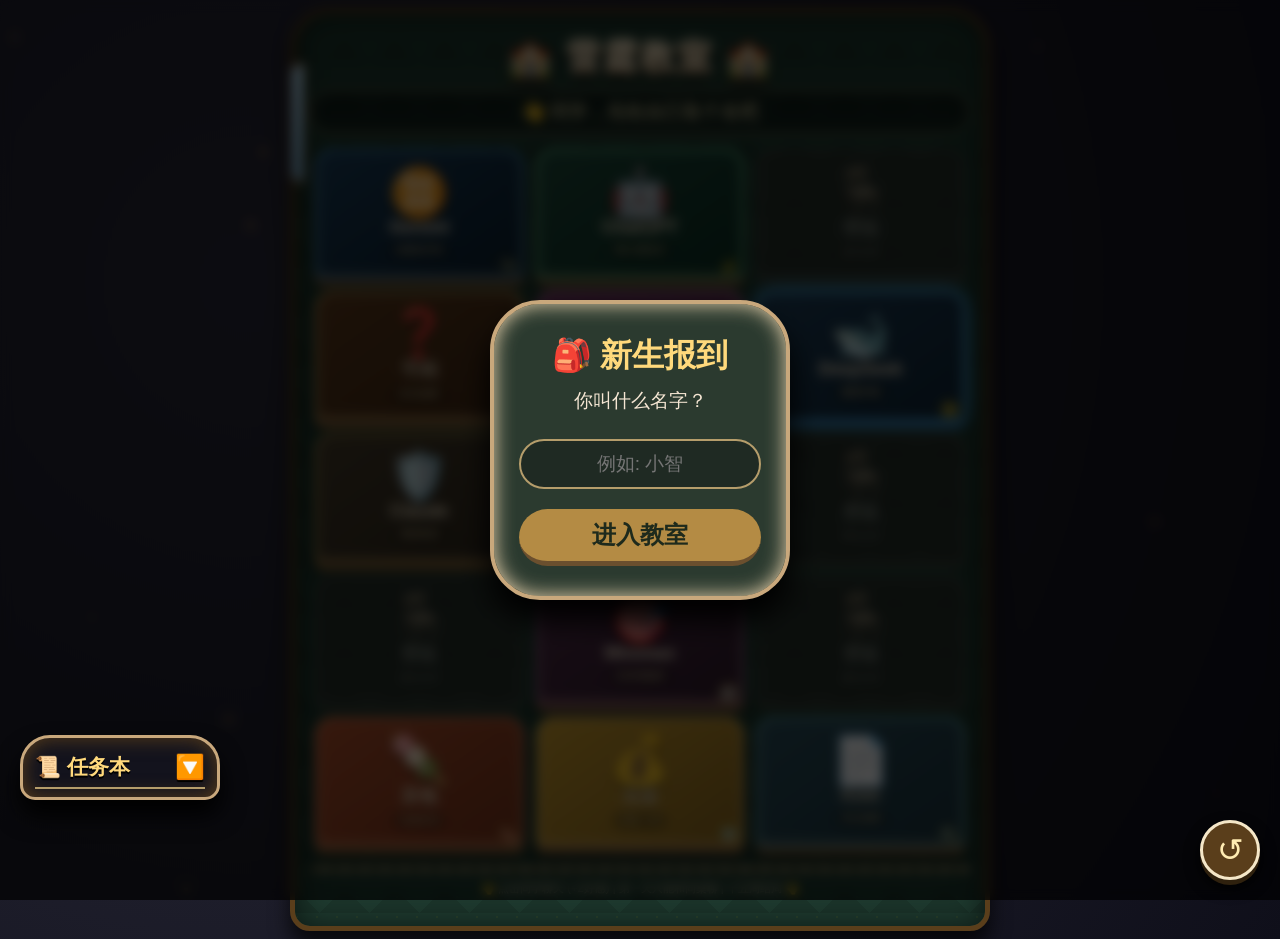
==== leiting.html @ bbfbed75 "Rename 雷霆.html to leiting.html 修改目录名字" ====
<!DOCTYPE html>
<html lang="zh">
<head>
    <meta charset="UTF-8">
    <meta name="viewport" content="width=device-width, initial-scale=1.0, maximum-scale=1.0, user-scalable=yes">
    <title>雷霆教室</title>
    <link rel="stylesheet" href="雷霆.css">
</head>
<body>
    <canvas id="particle-canvas"></canvas>

    <div id="overlay" class="overlay">
        <div class="name-modal">
            <h2>🎒 新生报到</h2>
            <div style="font-size:1.2rem; margin-bottom:5px;">你叫什么名字？</div>
            <input type="text" id="playerNameInput" placeholder="例如: 小智" maxlength="10">
            <button id="confirmNameBtn">进入教室</button>
        </div>
    </div>

    <div class="reset-btn" id="resetGameBtn">↺</div>

    <div id="taskSidebar" class="task-sidebar minimized">
        <div class="title">
            📜 任务本
            <span id="toggleTaskBtn">🔽</span>
        </div>
        <div id="taskContent" class="task-content"></div>
    </div>

    <div class="classroom">
        <div class="window-left"></div>
        <div id="timePanel" class="time-panel" style="display: none;">
            <div class="time-item"><span>📅 周数</span><span class="value" id="weekDisplay">1/15</span></div>
            <div class="time-item"><span>📆 星期</span><span class="value" id="dayDisplay">一</span></div>
            <div class="time-item action-points"><span>⚡ 行动点</span><span class="value" id="actionDisplay">3</span></div>
            <!-- 手动下一日按钮（工作日可用） -->
            <div class="time-item" id="nextDayBtn" title="直接进入下一天（剩余行动点将清零）"><span>⏩</span><span class="value">下一日</span></div>
        </div>

        <div class="podium">
            <span>🏫 雷霆教室 🏫</span>
        </div>

        <div id="gameMessage" class="game-message">👋 同学，先给自己取个名吧</div>

        <div class="seats-grid" id="seatsGrid"></div>

        <div id="weekendOverlay" class="weekend-overlay">
            <h2>🌿 周末休息 🌿</h2>
            <div style="font-size:1.5rem;">没有课，放松一下吧</div>
            <button class="rest-btn" id="restBtn">😴 休息一天</button>
        </div>

        <div class="floor-line"></div>
        <div style="text-align: center; margin-top: 10px; color: #ecd9b4; font-size: 0.7rem;">
            👆 点击同学聊天 (+2好感) | 第一天只能和同桌聊 | 十五周结局 👆
        </div>
    </div>

    <script src="雷霆.js"></script>
</body>
</html>
---- 雷霆.css ----
/* === 完全保留原有样式，一字未改 === */
* {
    margin: 0;
    padding: 0;
    box-sizing: border-box;
    font-family: 'Segoe UI', 'Poppins', 'Microsoft YaHei', sans-serif;
}

body {
    min-height: 100vh;
    background: radial-gradient(circle at 20% 30%, #2b2b3a, #0f0f1a);
    display: flex;
    justify-content: center;
    align-items: center;
    padding: 8px;
    position: relative;
}

.classroom {
    width: 100%;
    max-width: 700px;
    background: #1e3a2f;
    background-image: 
        linear-gradient(45deg, rgba(0,0,0,0.1) 25%, transparent 25%),
        linear-gradient(-45deg, rgba(0,0,0,0.1) 25%, transparent 25%),
        radial-gradient(circle at 10% 20%, rgba(255,215,0,0.05) 1px, transparent 1px);
    background-size: 50px 50px, 50px 50px, 20px 20px;
    box-shadow: 0 15px 20px rgba(0,0,0,0.7), inset 0 0 30px rgba(0,0,0,0.6);
    border-radius: 40px 40px 20px 20px;
    border: 5px solid #5a3e1b;
    padding: 20px 15px 30px 15px;
    position: relative;
    z-index: 5;
}

.window-left {
    position: absolute;
    left: -5px;
    top: 50px;
    width: 15px;
    height: 120px;
    background: linear-gradient(145deg, #b0e0ff, #6ca6cd);
    border: 2px solid #8b5a2b;
    border-radius: 10px 0 0 10px;
    z-index: 20;
}

.time-panel {
    background: rgba(0, 0, 0, 0.5);
    backdrop-filter: blur(8px);
    border: 2px solid #c9a87c;
    border-radius: 60px;
    padding: 12px 20px;
    margin-bottom: 15px;
    display: flex;
    align-items: center;
    justify-content: space-between;
    color: #ffecb3;
    font-weight: bold;
    text-shadow: 0 2px 0 #00000070;
    flex-wrap: wrap;
    gap: 8px;
}
.time-item {
    display: flex;
    align-items: center;
    gap: 6px;
    background: #2d2a1f;
    padding: 5px 15px;
    border-radius: 40px;
    border: 1px solid #b59d6b;
    cursor: pointer;  /* 为下一日按钮添加指针 */
    transition: 0.1s;
}
.time-item:active {
    transform: translateY(2px);
    background: #3f3a2a;
}
.time-item span:first-child {
    color: #ffdb9f;
    font-size: 0.9rem;
}
.time-item .value {
    font-size: 1.3rem;
    color: #f5d76e;
    min-width: 40px;
    text-align: center;
}
.action-points {
    background: #4a2e1e;
    border-color: #e5a44a;
}
.action-points .value {
    color: #ffb347;
}

.podium {
    text-align: center;
    margin-bottom: 10px;
    font-size: 2.2rem;
    font-weight: 800;
    color: #f5e7c8;
    text-shadow: 0 4px 0 #7f5e3a, 0 8px 10px #000;
    letter-spacing: 2px;
}
.podium span {
    font-size: clamp(1.3rem, 5vw, 2.2rem);
}

.game-message {
    text-align: center;
    margin: 5px 0 15px 0;
    padding: 8px 12px;
    background: rgba(0,0,0,0.4);
    border-radius: 40px;
    color: #ffecb3;
    font-size: 1.2rem;
    font-weight: 500;
    border: 1px solid #c9a87c;
    box-shadow: inset 0 2px 5px #00000050;
    backdrop-filter: blur(4px);
}

.seats-grid {
    display: grid;
    grid-template-columns: repeat(3, 1fr);
    gap: 12px;
    margin: 0 5px;
    position: relative;
    z-index: 10;
}

.weekend-overlay {
    display: none;
    background: rgba(0, 0, 0, 0.8);
    backdrop-filter: blur(8px);
    border: 3px dashed #ffd966;
    border-radius: 50px;
    padding: 30px 20px;
    text-align: center;
    color: #fff0c0;
    margin: 10px 0;
    flex-direction: column;
    align-items: center;
    gap: 20px;
}
.weekend-overlay h2 {
    font-size: 2.5rem;
    filter: drop-shadow(0 0 8px gold);
}
.rest-btn {
    background: #b48b44;
    border: none;
    border-bottom: 6px solid #6b4f2e;
    color: #1e2a1c;
    font-size: 1.8rem;
    font-weight: bold;
    padding: 12px 30px;
    border-radius: 60px;
    cursor: pointer;
    transition: 0.1s;
    box-shadow: 0 8px 0 #3d2e18;
}
.rest-btn:active {
    transform: translateY(6px);
    border-bottom-width: 2px;
}

.seat {
    background: rgba(40, 30, 20, 0.8);
    border: 2px solid #c9a87c;
    border-radius: 18px 18px 8px 8px;
    box-shadow: 0 8px 0 #6b4f2e, 0 10px 15px #00000060, inset 0 -3px 8px #ffecbb33;
    padding: 10px 2px;
    display: flex;
    flex-direction: column;
    align-items: center;
    justify-content: center;
    color: #ffefd0;
    transition: transform 0.15s;
    animation: float 3s infinite alternate ease-in-out;
    backdrop-filter: blur(3px);
    cursor: pointer;
    min-height: 130px;
    position: relative;
}

.seat.gemini { background: linear-gradient(145deg, #1a3f5c, #0b1f2e); border-color: #4aa0e0; }
.seat.chatgpt { background: linear-gradient(145deg, #1e4a3b, #0b2f23); border-color: #6bdb9f; }
.seat.qianwen { background: linear-gradient(145deg, #5f3b1c, #3e2612); border-color: #e5b567; }
.seat.wenxin { background: linear-gradient(145deg, #6d2e5f, #401d36); border-color: #f59dd0; }
.seat.deepseek { background: linear-gradient(145deg, #1e3f5a, #0f2637); border-color: #5fc1f0; box-shadow: 0 0 15px #3aa8ff, 0 8px 0 #2a5a7a; }
.seat.glm { background: linear-gradient(145deg, #335533, #1e321e); border-color: #99cc66; }
.seat.claude { background: linear-gradient(145deg, #473d2b, #2f271c); border-color: #c9a04b; }
.seat.minimax { background: linear-gradient(145deg, #522e4a, #301c2b); border-color: #c975b5; }
.seat.kimi { background: linear-gradient(145deg, #2b4f5c, #1c353f); border-color: #6dc1d0; }
.seat.doubao { background: linear-gradient(145deg, #b3512c, #7a351b); border-color: #ff9467; }
.seat.yuanbao { background: linear-gradient(145deg, #cf9f2e, #8f6a1f); border-color: #ffcd7e; }
.seat.empty { background: #2d2a1f; border-color: #7a6a51; opacity: 0.5; filter: grayscale(0.6); box-shadow: 0 6px 0 #4d3e2b; }
.seat.player {
    background: linear-gradient(145deg, #5a3178, #3b1e4f);
    border-color: #e3a6ff;
    box-shadow: 0 0 20px #c56cff, 0 8px 0 #4a2a62;
}

.seat .ai-emoji {
    font-size: 3rem;
    line-height: 1;
    filter: drop-shadow(0 4px 3px #00000070);
}
.seat .ai-name {
    font-size: 1.1rem;
    font-weight: bold;
    text-shadow: 0 2px 0 #00000070;
    max-width: 90%;
    overflow: hidden;
    text-overflow: ellipsis;
    white-space: nowrap;
}
.seat .ai-tag {
    font-size: 0.6rem;
    background: #00000050;
    padding: 2px 6px;
    border-radius: 20px;
    margin-top: 4px;
    color: #ffecb3;
    max-width: 90%;
    white-space: nowrap;
    overflow: hidden;
    text-overflow: ellipsis;
}

@keyframes float {
    0% { transform: translateY(0px); }
    100% { transform: translateY(-4px); }
}

.info-card {
    position: fixed;
    top: 50%;
    left: 50%;
    transform: translate(-50%, -50%);
    width: 560px;
    max-width: 90vw;
    background: rgba(30, 30, 40, 0.97);
    backdrop-filter: blur(12px);
    border: 2px solid #c9a87c;
    border-radius: 30px;
    box-shadow: 0 20px 30px #000000cc, 0 0 0 3px #5a3e1b;
    color: #f5e6d3;
    padding: 20px 18px;
    z-index: 10000;
    transition: opacity 0.2s;
}
.info-card .close-btn {
    position: absolute;
    top: 12px;
    right: 16px;
    font-size: 2rem;
    cursor: pointer;
    color: #ffb86b;
    line-height: 1;
    z-index: 10;
}
.info-card .close-btn:hover { color: #ffd966; }

.card-split {
    display: flex;
    gap: 18px;
    margin-top: 10px;
}
.card-left {
    flex: 1.2;
    border-right: 1px dashed #c9a87c66;
    padding-right: 14px;
}
.card-right {
    flex: 0.9;
    padding-left: 4px;
}

.card-left .card-header {
    display: flex;
    align-items: center;
    gap: 8px;
    margin-bottom: 12px;
}
.card-left .card-header .emoji {
    font-size: 2.8rem;
    line-height: 1;
}
.card-left .card-header h3 {
    font-size: 1.8rem;
    font-weight: bold;
    color: #ffd97c;
    word-break: break-word;
}
.card-quote {
    background: #00000040;
    border-radius: 20px;
    padding: 12px 15px;
    margin: 15px 0;
    border-left: 4px solid #f5b342;
    font-style: italic;
    font-size: 1rem;
    min-height: 80px;
    display: flex;
    align-items: center;
}
.affinity-row {
    display: flex;
    align-items: center;
    gap: 12px;
    margin: 10px 0 0 0;
    background: #2f2a3a;
    padding: 8px 15px;
    border-radius: 40px;
}
.affinity-label {
    color: #ffdb9f;
    font-weight: 600;
}
.affinity-value {
    font-size: 1.5rem;
    font-weight: bold;
    color: #ffb347;
}
.affinity-max {
    font-size: 0.9rem;
    color: #c0b09a;
}

.preference-block {
    background: #1f1f2c;
    border-radius: 20px;
    padding: 14px 12px;
    margin-bottom: 18px;
    border: 1px solid #7a6a5180;
}
.preference-title {
    color: #ffdb9f;
    font-weight: 600;
    margin-bottom: 8px;
    font-size: 1rem;
    display: flex;
    align-items: center;
    gap: 6px;
}
.badge-group {
    display: flex;
    flex-wrap: wrap;
    gap: 8px;
    margin: 8px 0 4px;
}
.badge {
    background: #2d4e3f;
    padding: 4px 12px;
    border-radius: 30px;
    font-size: 0.85rem;
    border: 1px solid #ffdb8e;
    display: inline-flex;
    align-items: center;
    gap: 4px;
}
.badge.heart { background: #5e2e4e; }
.badge.break { background: #4a3a2a; }

.secret-block {
    background: #2d2230;
    border-radius: 20px;
    padding: 14px 12px;
    border: 1px solid #b59d6b;
    box-shadow: inset 0 0 10px #00000060;
}
.secret-title {
    color: #f5b884;
    font-weight: 600;
    margin-bottom: 8px;
    font-size: 0.95rem;
    letter-spacing: 1px;
}
.secret-content {
    font-style: italic;
    background: #00000030;
    padding: 8px 12px;
    border-radius: 16px;
    border-left: 3px solid #d99e5e;
    font-size: 0.95rem;
}
.locked-message {
    background: #3a2e2e;
    text-align: center;
    padding: 20px 10px;
    border-radius: 20px;
    color: #b1a089;
    font-size: 1rem;
    border: 2px dashed #aa8b5c;
}
.locked-message span {
    font-size: 2rem;
    display: block;
    margin-bottom: 5px;
}

.overlay {
    position: fixed;
    top: 0; left: 0; width: 100%; height: 100%;
    background: rgba(0,0,0,0.7);
    backdrop-filter: blur(6px);
    z-index: 20000;
    display: flex;
    justify-content: center;
    align-items: center;
}
.name-modal {
    background: #2b3a2f;
    border: 4px solid #c9a87c;
    border-radius: 50px;
    padding: 30px 25px;
    width: 300px;
    max-width: 80vw;
    box-shadow: 0 20px 30px black, inset 0 0 20px #ebd5b0;
    color: #f5e6d3;
    text-align: center;
}
.name-modal h2 {
    font-size: 2rem;
    margin-bottom: 10px;
    color: #ffd97c;
}
.name-modal input {
    width: 100%;
    padding: 12px 20px;
    font-size: 1.2rem;
    background: #1f2a23;
    border: 2px solid #b59d6b;
    border-radius: 60px;
    color: #ffecb3;
    outline: none;
    margin: 20px 0;
    text-align: center;
}
.name-modal button {
    background: #b48b44;
    border: none;
    border-bottom: 5px solid #6b4f2e;
    color: #1e2a1c;
    font-size: 1.5rem;
    font-weight: bold;
    padding: 10px 30px;
    border-radius: 40px;
    cursor: pointer;
    transition: 0.1s;
    width: 100%;
}
.name-modal button:active {
    transform: translateY(4px);
    border-bottom-width: 2px;
}
.reset-btn {
    position: fixed;
    bottom: 20px;
    right: 20px;
    background: #5a3e1b;
    border: 3px solid #f5e7c8;
    color: #ffecb3;
    width: 60px;
    height: 60px;
    border-radius: 50%;
    font-size: 2rem;
    display: flex;
    align-items: center;
    justify-content: center;
    cursor: pointer;
    box-shadow: 0 5px 0 #2f210e, 0 8px 15px black;
    z-index: 30000;
    transition: 0.1s;
    user-select: none;
}
.reset-btn:active {
    transform: translateY(5px);
    box-shadow: 0 2px 0 #2f210e, 0 5px 12px black;
}
.floor-line {
    margin-top: 20px;
    height: 4px;
    background: repeating-linear-gradient(90deg, #8b6b41 0px, #8b6b41 10px, #c9a87c 10px, #c9a87c 20px);
    border-radius: 4px;
}
#particle-canvas {
    position: fixed;
    top: 0;
    left: 0;
    width: 100%;
    height: 100%;
    pointer-events: none;
    z-index: 1;
}
.task-sidebar {
    position: fixed;
    bottom: 100px;
    left: 20px;
    width: 240px;
    background: rgba(20, 20, 30, 0.98);
    backdrop-filter: blur(10px);
    border: 3px solid #c9a87c;
    border-radius: 30px 30px 15px 15px;
    padding: 15px 12px;
    color: #ffecb3;
    z-index: 20000;
    box-shadow: 0 15px 25px black, inset 0 0 20px #5a3e1b;
    transition: 0.3s;
    font-size: 0.95rem;
}
.task-sidebar.minimized {
    height: 65px;
    overflow: hidden;
    cursor: pointer;
    width: 200px;
}
.task-sidebar .title {
    font-weight: bold;
    font-size: 1.3rem;
    border-bottom: 2px solid #b59d6b;
    padding-bottom: 6px;
    margin-bottom: 12px;
    display: flex;
    justify-content: space-between;
    align-items: center;
    color: #ffd97c;
    text-shadow: 0 2px 0 #000;
}
.task-sidebar .title span {
    font-size: 1.5rem;
    cursor: pointer;
}
.task-content {
    line-height: 1.5;
}
.task-content button {
    background: #4a3a2a;
    border: none;
    border-bottom: 3px solid #6b4f2e;
    color: #ffecb3;
    font-size: 1rem;
    padding: 8px 12px;
    margin: 6px 0;
    border-radius: 40px;
    width: 100%;
    text-align: left;
    cursor: pointer;
    transition: 0.1s;
    font-weight: 600;
    box-shadow: 0 4px 0 #2f210e;
}
.task-content button:active {
    transform: translateY(3px);
    border-bottom-width: 1px;
}
.task-content .waiting {
    color: #ffb884;
    font-style: italic;
    padding: 10px;
    background: #1f1f2c;
    border-radius: 20px;
    text-align: center;
}
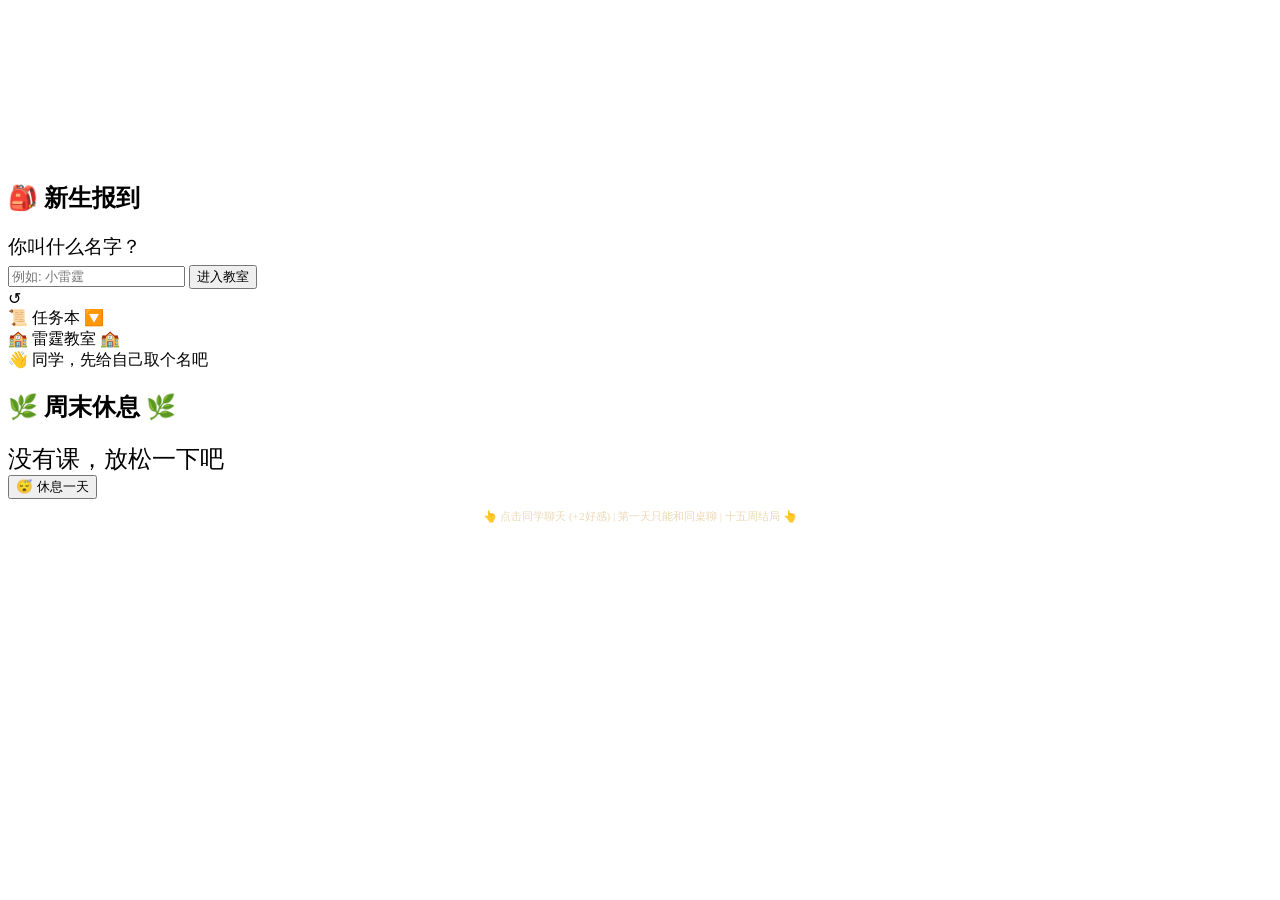
==== commit 1ff7f8d0: "Update leiting.html 修复bug" ====
--- a/leiting.html
+++ b/leiting.html
@@ -4,7 +4,7 @@
     <meta charset="UTF-8">
     <meta name="viewport" content="width=device-width, initial-scale=1.0, maximum-scale=1.0, user-scalable=yes">
     <title>雷霆教室</title>
-    <link rel="stylesheet" href="雷霆.css">
+    <link rel="stylesheet" href="leiting.css">
 </head>
 <body>
     <canvas id="particle-canvas"></canvas>
@@ -13,7 +13,7 @@
         <div class="name-modal">
             <h2>🎒 新生报到</h2>
             <div style="font-size:1.2rem; margin-bottom:5px;">你叫什么名字？</div>
-            <input type="text" id="playerNameInput" placeholder="例如: 小智" maxlength="10">
+            <input type="text" id="playerNameInput" placeholder="例如: 小雷霆" maxlength="10">
             <button id="confirmNameBtn">进入教室</button>
         </div>
     </div>
@@ -58,6 +58,6 @@
         </div>
     </div>
 
-    <script src="雷霆.js"></script>
+    <script src="leiting.js"></script>
 </body>
 </html>
